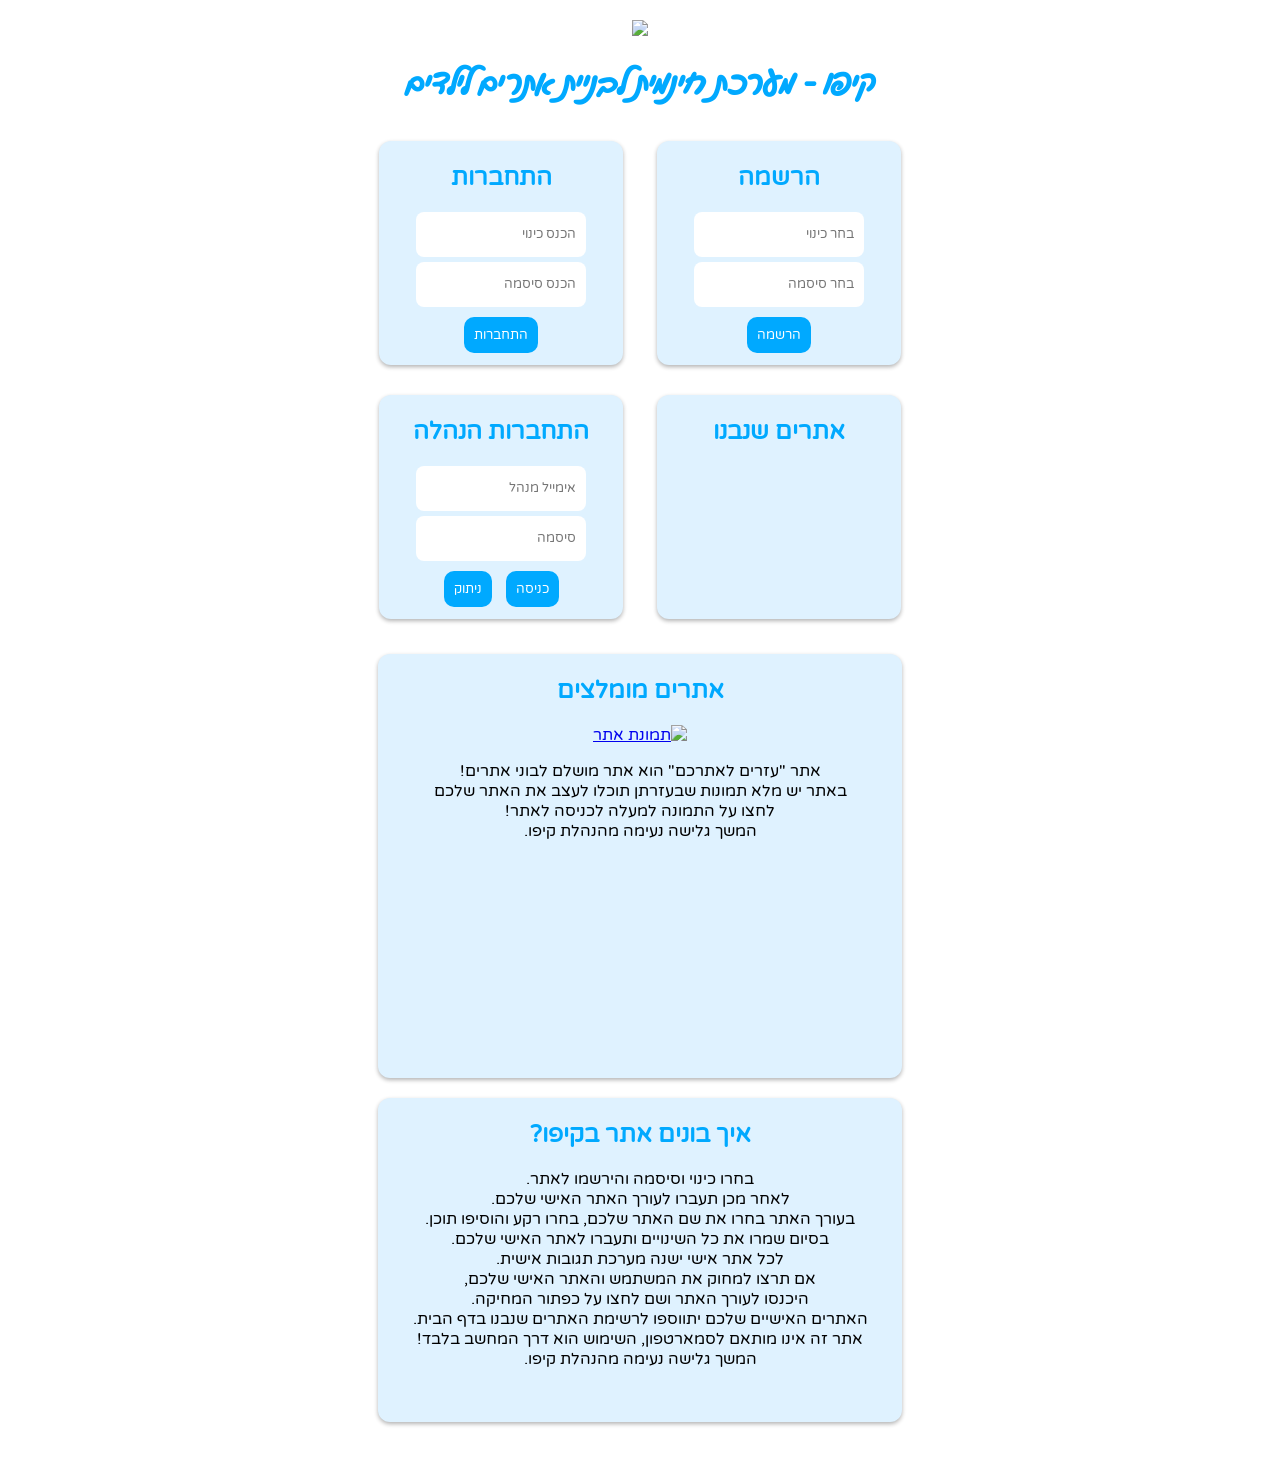
==== index.html @ aa0f4b18 "Update index.html" ====
<!DOCTYPE html>
<html dir="rtl" lang="he">

<head>

 <meta name="google-site-verification" content="_WQHm2fwbxRfdCO444hnF-TmCmI2VGxn2IirB89r9Q0" />

<meta charset="UTF-8">

 <title>קיפו - מערכת חינמית לבניית אתרים לילדים</title>
  <meta name="description" content="קיפו היא מערכת חינמית וקלה לשימוש, המאפשרת לילדים ליצור ולנהל אתרים בצורה פשוטה ובטוחה.">
  <meta name="keywords" content="קיפו, יצירת אתרים לילדים, בנתיית אתרים בחינם, קיפו בניית אתרים, קיפו בניית אתרים לילדים, קיפו בניית אתרים לילדים חינם, קיפו מערכת לבניית אתרים, קיפו אתרים, בניית אתרים לילדים, בניית אתר לילדים חינם, אתרי ילדים, אתר לילדים, בניית אתר חינמי, מערכת לילדים">

<meta property="og:title" content="קיפו - מערכת חינמית לבניית אתרים לילדים">
<meta property="og:description" content="קיפו היא מערכת חינמית לבניית אתרים לילדים">
<meta property="og:type" content="website">
<meta property="og:url" content="https://kipo.free.nf/">
  
 <meta name="viewport" content="initial-scale=0.35">

<link rel="stylesheet" href="style.css">

<link href="https://fonts.googleapis.com/css2?family=Varela+Round&family=Gveret+Levin&display=swap" rel="stylesheet">


<style>

body{
font-family:Varela Round;
text-align:center;

background:url(https://i.ibb.co/nMmWgCMg/atar.png);
background-repeat:repeat;
animation:bg 20s linear infinite;
}

@keyframes bg{
from{background-position:0 0}
to{background-position:500px 0}
}

.main{
background:white;
width:600px;
margin:auto;
padding:20px;
}

h1{
font-family:Gveret Levin;
color:#00a9ff;
}

button{
background:#00a9ff;
color:white;
border:none;
padding:10px;
margin:5px;
cursor:pointer;
font-family:'Varela Round', sans-serif;
}

input{
width:150px;
height:35px;
padding:5px 10px;
border:none;
border-radius:8px;
font-family:Varela Round;
margin-bottom:5px;
outline:none;
background-color:white;
color:black;
} 

.box{
border:2px solid transparent;
border-radius:12px;
padding:0px 20px 20px 20px;
margin:15px;
width:200px;
height:200px;
background-color:#dff2ff;
box-shadow:0 2px 4px rgba(0,0,0,0.3);
}

.bigBox{
border:2px solid transparent;
border-radius:12px;
padding:0px 20px 20px 20px;

display:block;
margin:20px auto;

width:480px;
height:400px;

background-color:#dff2ff;
box-shadow:0 2px 4px rgba(0,0,0,0.3);
}



.smallBox{
border:2px solid transparent;
border-radius:12px;
padding:0px 20px 20px 20px;

display:block;
margin:20px auto;

width:480px;
height:300px;

background-color:#dff2ff;
box-shadow:0 2px 4px rgba(0,0,0,0.3);
}




 

 #sites{
max-height:120px;
overflow-y:auto;
}



#kipo{
animation: shake 3s infinite;
}

#kipo:hover{
animation: shake 0.4s infinite;
}

@keyframes shake{

0%{transform:translate(0,0) rotate(0deg)}

10%{transform:translate(-2px,2px) rotate(-2deg)}

20%{transform:translate(2px,-2px) rotate(2deg)}

30%{transform:translate(-2px,2px) rotate(-2deg)}

40%{transform:translate(2px,-2px) rotate(2deg)}

50%{transform:translate(-2px,2px) rotate(-2deg)}

60%{transform:translate(2px,-2px) rotate(2deg)}

70%{transform:translate(-2px,2px) rotate(-1deg)}

80%{transform:translate(2px,-2px) rotate(1deg)}

90%{transform:translate(-1px,1px) rotate(0deg)}

100%{transform:translate(0,0) rotate(0deg)}

}



 

 
</style>

</head>

<body>

<div class="main">

<img id="kipo" src="https://i.ibb.co/XwCp4rC/Kipo.png" width="300">

<h1>
קיפו - מערכת חינמית לבניית אתרים לילדים
</h1>


<div class="box">

<h2>הרשמה</h2>

<input id="regUser" placeholder="בחר כינוי">

<br>

<input type="password" id="regPass" placeholder="בחר סיסמה">

<br>

<button onclick="register()">
הרשמה
</button>

</div>



<div class="box">

<h2>התחברות</h2>


<input id="logUser" placeholder="הכנס כינוי">

<br>

<input type="password" id="logPass" placeholder="הכנס סיסמה">

<br>

<button onclick="login()">
התחברות
</button>

</div>



<div class="box">

<h2>אתרים שנבנו</h2>

<div id="sites"></div>

</div>



<div class="box">

<h2>התחברות הנהלה</h2>

<input id="adminUser" placeholder="אימייל מנהל">

<br>

<input type="password" id="adminPass" placeholder="סיסמה">

<br>

<button onclick="adminLogin()">
כניסה
</button>

<button onclick="logout()">
ניתוק
</button>

</div>


 <div class="bigBox">

 <h2>אתרים מומלצים</h2>

<p>
<a href="https://www.kipo.free.nf/site.html?u=%D7%A2%D7%96%D7%A8%D7%99%D7%9D%20%D7%9C%D7%90%D7%AA%D7%A8%D7%9B%D7%9D">
    <img src="https://i.ibb.co/5g1K01St/image.png" alt="תמונת אתר" width="200" height="200">
</a>
</p>

<p>
אתר "עזרים לאתרכם" הוא אתר מושלם לבוני אתרים!<br>
באתר יש מלא תמונות שבעזרתן תוכלו לעצב את האתר שלכם<br>
לחצו על התמונה למעלה לכניסה לאתר!<br>
המשך גלישה נעימה מהנהלת קיפו.
</p>

</div>



 

<div class="smallBox">

<h2>איך בונים אתר בקיפו?</h2>

<p>
בחרו כינוי וסיסמה והירשמו לאתר.<br>
לאחר מכן תעברו לעורך האתר האישי שלכם.<br>
בעורך האתר בחרו את שם האתר שלכם, בחרו רקע והוסיפו תוכן.<br>
בסיום שמרו את כל השינויים ותעברו לאתר האישי שלכם.<br>
לכל אתר אישי ישנה מערכת תגובות אישית.<br>
אם תרצו למחוק את המשתמש והאתר האישי שלכם,<br>
היכנסו לעורך האתר ושם לחצו על כפתור המחיקה.<br>
האתרים האישיים שלכם יתווספו לרשימת האתרים שנבנו בדף הבית.<br>
אתר זה אינו מותאם לסמארטפון, השימוש הוא דרך המחשב בלבד!<br>
המשך גלישה נעימה מהנהלת קיפו.
</p>

 </div>



 
  
</div>



<script type="module">

import {
db,
doc,
setDoc,
getDoc,
collection,
getDocs,
deleteDoc
} from "./firebase.js";



window.register = async function(){

let u = regUser.value.trim();
let p = regPass.value.trim();

if(!u || !p){
alert("צריך שם וסיסמה");
return;
}

await setDoc(
doc(db,"users",u),
{password:p}
);

localStorage.setItem("user",u);

alert("נרשמת");

location.href="editor.html";

};



window.login = async function(){

let u = logUser.value.trim();
let p = logPass.value.trim();

let snap = await getDoc(
doc(db,"users",u)
);

if(!snap.exists()){
alert("לא קיים");
return;
}

if(snap.data().password != p){
alert("סיסמה שגויה");
return;
}

localStorage.setItem("user",u);

location.href="editor.html";

};



import {
getAuth,
signInWithEmailAndPassword
} from "https://www.gstatic.com/firebasejs/10.12.2/firebase-auth.js";

const auth = getAuth();

window.adminLogin = function () {

let email = adminUser.value;
let pass = adminPass.value;

signInWithEmailAndPassword(auth, email, pass)

.then(() => {

localStorage.admin = "yes";

alert("מנהל התחבר");

loadSites();

})

.catch(() => {

alert("אימייל או סיסמה שגויים");

});

};



window.logout=function(){

localStorage.clear();

location.reload();

};



async function loadSites(){

sites.innerHTML="";

let q = await getDocs(
collection(db,"sites")
);

q.forEach(d=>{

let u=d.id;

let div=document.createElement("div");

div.innerHTML=
d.data().name+
" <button>כניסה</button>";

div.querySelector("button").onclick=()=>{

location="site.html?u="+u;

};

if(localStorage.admin){

let del=document.createElement("button");

del.innerText="מחק";

del.onclick=async()=>{

await deleteDoc(doc(db,"sites",u));
await deleteDoc(doc(db,"users",u));

loadSites();

};

div.appendChild(del);

}

sites.appendChild(div);

});

}

loadSites();

</script>

 

</body>

</html>
---- style.css ----
body{
margin:0;
font-family:'Varela Round', sans-serif;
text-align:center;
overflow-x:hidden;
}


/* רקע זז */

body::before{
content:"";
position:fixed;
top:0;
left:0;
width:200%;
height:100%;
background:url("https://i.ibb.co/nMmWgCMg/atar.png");
background-repeat:repeat;
animation:bgmove 20s linear infinite;
z-index:-1;
}

@keyframes bgmove{
0%{transform:translateX(0);}
100%{transform:translateX(-50%);}
}


.main{

width:900px;
margin:auto;
background:white;
margin-top:40px;
padding:20px;
border-radius:20px;

}


h1,h2,h3{
color:#00a9ff;
}


button{

background:#00a9ff;
color:white;
border:none;
padding:10px;
border-radius:10px;
cursor:pointer;
font-family:'Varela Round', sans-serif;


}

button:hover{
    background:#29B3FF;
}


.box{

border:2px solid #00a9ff;
padding:10px;
margin:10px;
display:inline-block;
width:250px;
vertical-align:top;
height:160px;
overflow:hidden;

}










/* ===== תיקוני עורך ואתר אישי ===== */

.ql-font-VarelaRound{
font-family:"Varela Round";
}

.ql-font-GveretLevin{
font-family:"Gveret Levin";
}

.ql-size-8px{font-size:8px;}
.ql-size-10px{font-size:10px;}
.ql-size-12px{font-size:12px;}
.ql-size-14px{font-size:14px;}
.ql-size-16px{font-size:16px;}
.ql-size-18px{font-size:18px;}
.ql-size-24px{font-size:24px;}
.ql-size-32px{font-size:32px;}
.ql-size-48px{font-size:48px;}
.ql-size-60px{font-size:60px;}
.ql-size-72px{font-size:72px;}


/* צדדים באתר אישי */

.side{

position:fixed;
top:0;
bottom:0;
width:200px;
background-size:200px;
background-repeat:repeat;
z-index:-1;

}

#left{left:0;}
#right{right:0;}



#sites{

max-height:140px;
overflow-y:auto;

}





/* הצגת מספרים במקום Normal בגודל פונט */

.ql-snow .ql-picker.ql-size .ql-picker-item::before {
content: attr(data-value);
}

.ql-snow .ql-picker.ql-size .ql-picker-label::before {
content: attr(data-value);
}

/* אם אין value (ברירת מחדל) */

.ql-snow .ql-picker.ql-size .ql-picker-item[data-value="false"]::before,
.ql-snow .ql-picker.ql-size .ql-picker-label[data-value="false"]::before {
content: "16";
}
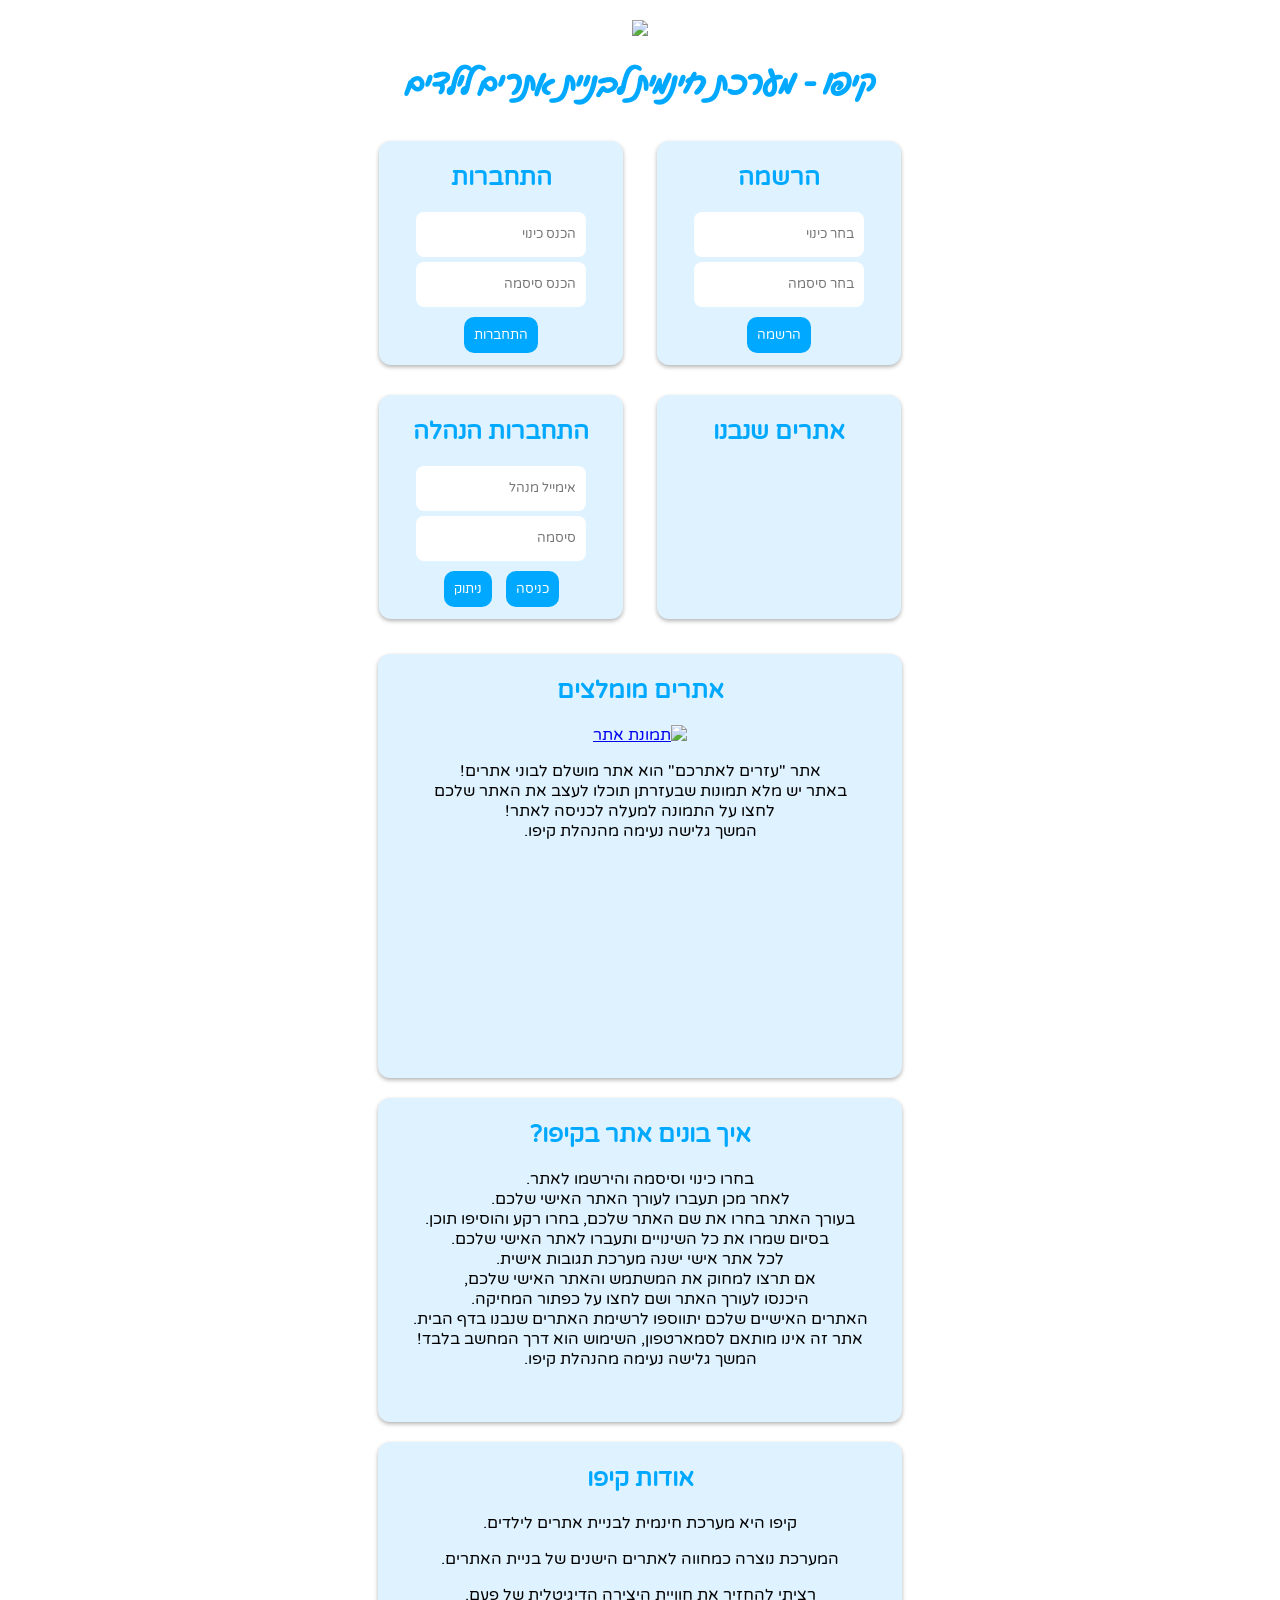
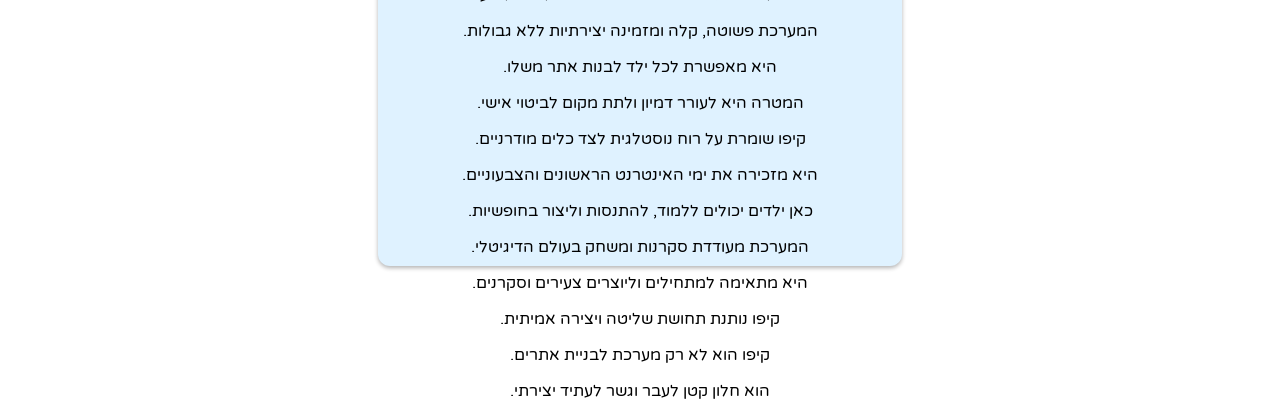
==== commit 2adac7eb: "Update index.html" ====
--- a/index.html
+++ b/index.html
@@ -301,6 +301,29 @@
 
 
 
+
+<div class="bigBox">
+  <h2>אודות קיפו</h2>
+  <p>קיפו היא מערכת חינמית לבניית אתרים לילדים.</p>
+  <p>המערכת נוצרה כמחווה לאתרים הישנים של בניית האתרים.</p>
+  <p>רציתי להחזיר את חוויית היצירה הדיגיטלית של פעם.</p>
+  <p>המערכת פשוטה, קלה ומזמינה יצירתיות ללא גבולות.</p>
+  <p>היא מאפשרת לכל ילד לבנות אתר משלו.</p>
+  <p>המטרה היא לעורר דמיון ולתת מקום לביטוי אישי.</p>
+  <p>קיפו שומרת על רוח נוסטלגית לצד כלים מודרניים.</p>
+  <p>היא מזכירה את ימי האינטרנט הראשונים והצבעוניים.</p>
+  <p>כאן ילדים יכולים ללמוד, להתנסות וליצור בחופשיות.</p>
+  <p>המערכת מעודדת סקרנות ומשחק בעולם הדיגיטלי.</p>
+  <p>היא מתאימה למתחילים וליוצרים צעירים וסקרנים.</p>
+  <p>קיפו נותנת תחושת שליטה ויצירה אמיתית.</p>
+  <p>קיפו הוא לא רק מערכת לבניית אתרים.</p>
+  <p>הוא חלון קטן לעבר וגשר לעתיד יצירתי.</p>
+</div>
+
+
+
+
+ 
  
   
 </div>
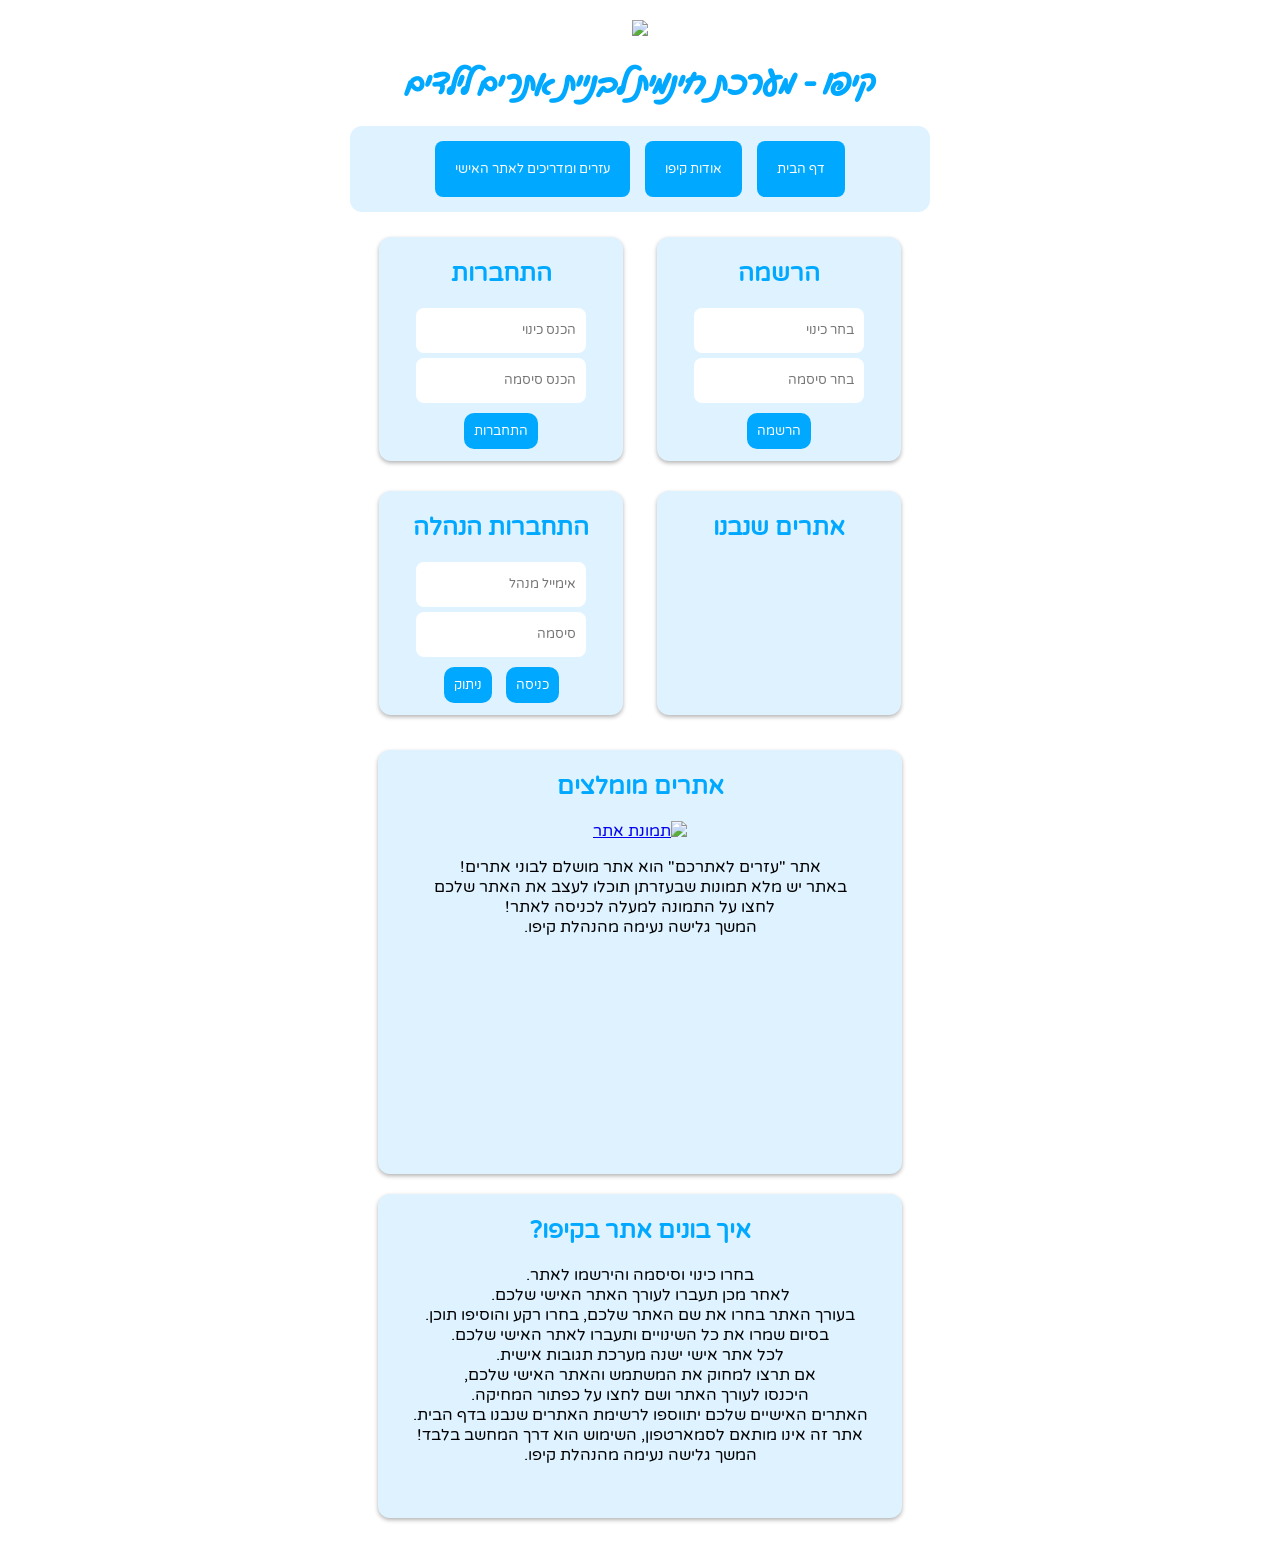
==== commit 03c9e08c: "Update index.html" ====
--- a/index.html
+++ b/index.html
@@ -165,6 +165,41 @@
 
 
 
+
+.menu{
+margin:10px;
+padding:10px;
+background:#dff2ff;
+border-radius:12px;
+
+display:flex;
+justify-content:center;
+gap:5px;
+flex-wrap:wrap;
+}
+
+.menu button{
+background:#00a9ff;
+color:white;
+border:none;
+padding:20px;
+cursor:pointer;
+font-family:'Varela Round', sans-serif;
+border-radius:8px;
+transition:0.2s;
+}
+
+.menu button:hover{
+background:#0086cc;
+transform:scale(1.05);
+}
+
+
+
+
+
+
+
  
 
  
@@ -183,6 +218,37 @@
 </h1>
 
 
+
+
+
+
+<div class="menu">
+
+<button onclick="location.href='index.html'">
+דף הבית
+</button>
+
+<button onclick="location.href='about.html'">
+אודות קיפו
+</button>
+
+<button onclick="location.href='help.html'">
+עזרים ומדריכים לאתר האישי
+</button>
+
+</div>
+
+
+
+
+
+
+
+
+
+
+
+ 
 <div class="box">
 
 <h2>הרשמה</h2>
@@ -299,31 +365,6 @@
 
  </div>
 
-
-
-
-<div class="bigBox">
-  <h2>אודות קיפו</h2>
-  <p>קיפו היא מערכת חינמית לבניית אתרים לילדים.</p>
-  <p>המערכת נוצרה כמחווה לאתרים הישנים של בניית האתרים.</p>
-  <p>רציתי להחזיר את חוויית היצירה הדיגיטלית של פעם.</p>
-  <p>המערכת פשוטה, קלה ומזמינה יצירתיות ללא גבולות.</p>
-  <p>היא מאפשרת לכל ילד לבנות אתר משלו.</p>
-  <p>המטרה היא לעורר דמיון ולתת מקום לביטוי אישי.</p>
-  <p>קיפו שומרת על רוח נוסטלגית לצד כלים מודרניים.</p>
-  <p>היא מזכירה את ימי האינטרנט הראשונים והצבעוניים.</p>
-  <p>כאן ילדים יכולים ללמוד, להתנסות וליצור בחופשיות.</p>
-  <p>המערכת מעודדת סקרנות ומשחק בעולם הדיגיטלי.</p>
-  <p>היא מתאימה למתחילים וליוצרים צעירים וסקרנים.</p>
-  <p>קיפו נותנת תחושת שליטה ויצירה אמיתית.</p>
-  <p>קיפו הוא לא רק מערכת לבניית אתרים.</p>
-  <p>הוא חלון קטן לעבר וגשר לעתיד יצירתי.</p>
-</div>
-
-
-
-
- 
  
   
 </div>
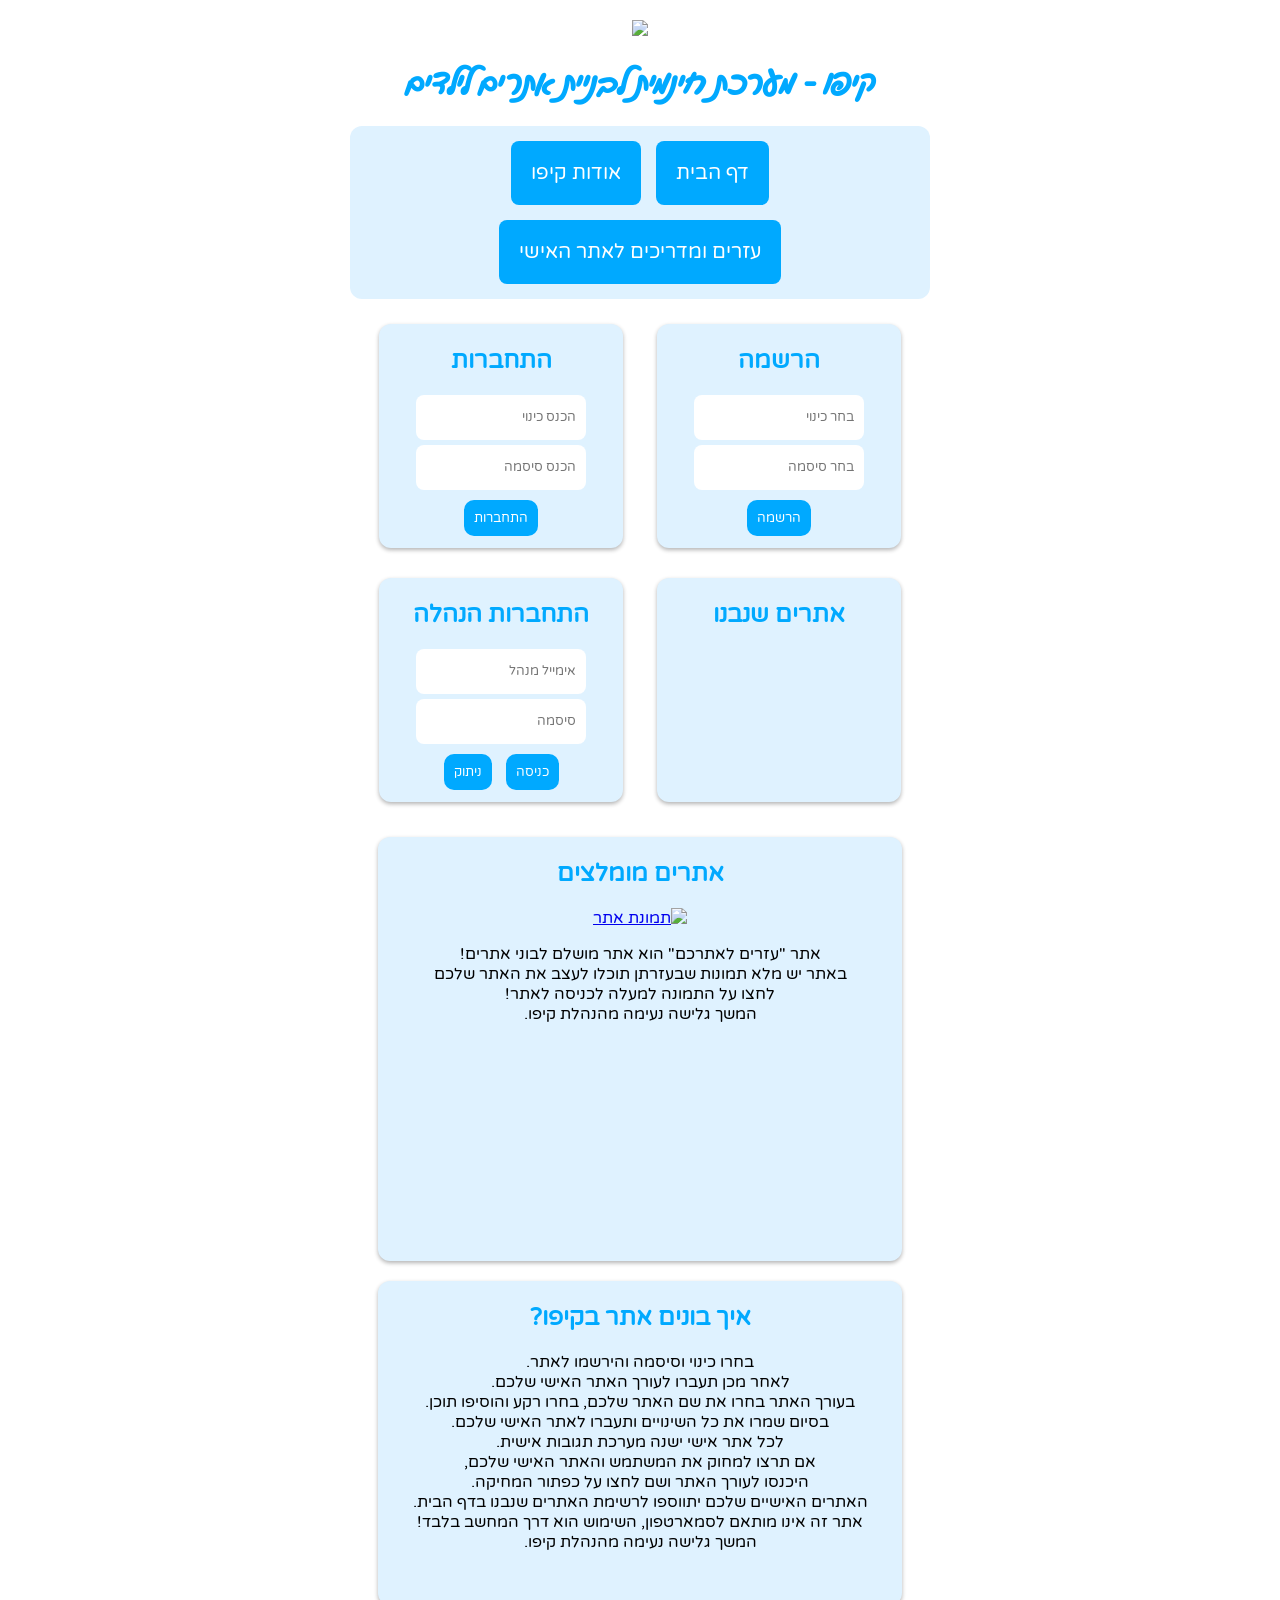
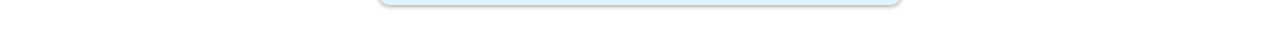
==== commit bfd1aee4: "Update index.html" ====
--- a/index.html
+++ b/index.html
@@ -185,6 +185,7 @@
 padding:20px;
 cursor:pointer;
 font-family:'Varela Round', sans-serif;
+font-size:20px; 
 border-radius:8px;
 transition:0.2s;
 }
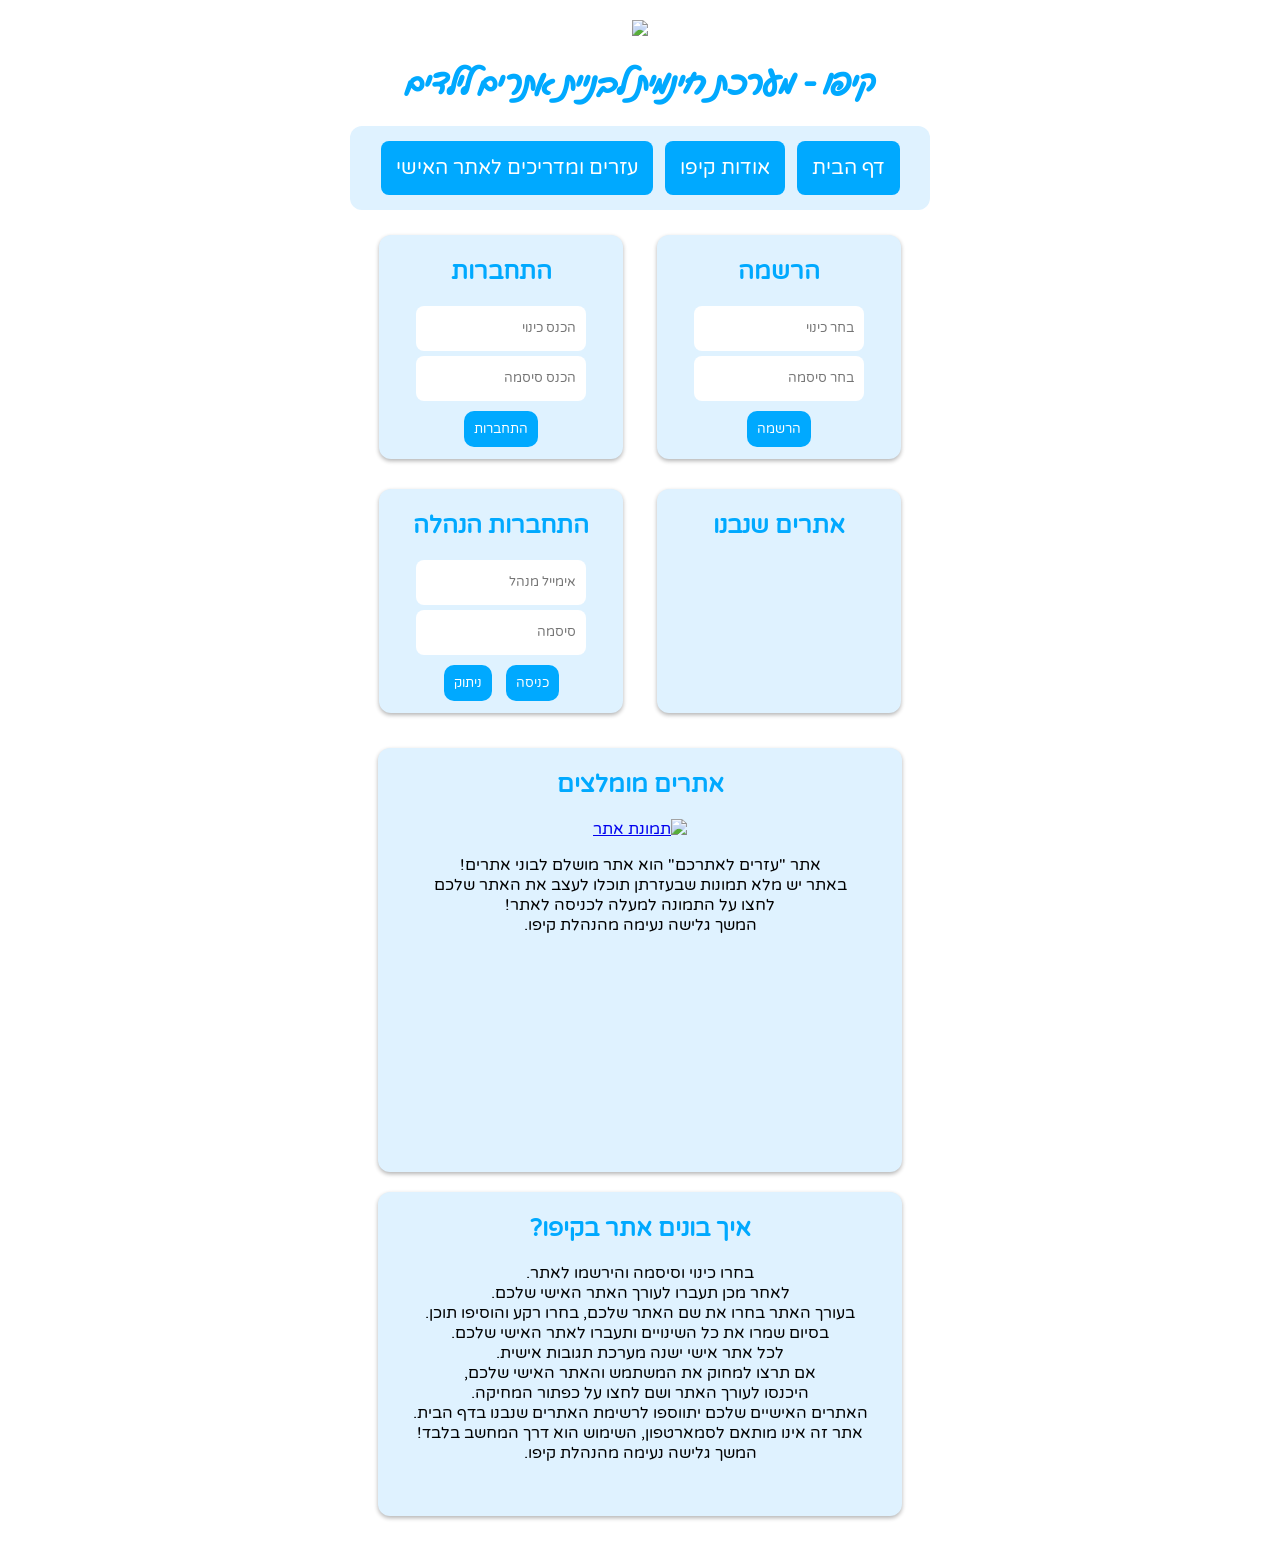
==== commit f87a8344: "Update index.html" ====
--- a/index.html
+++ b/index.html
@@ -174,7 +174,7 @@
 
 display:flex;
 justify-content:center;
-gap:5px;
+gap:2px;
 flex-wrap:wrap;
 }
 
@@ -182,7 +182,7 @@
 background:#00a9ff;
 color:white;
 border:none;
-padding:20px;
+padding:15px;
 cursor:pointer;
 font-family:'Varela Round', sans-serif;
 font-size:20px; 
@@ -191,7 +191,7 @@
 }
 
 .menu button:hover{
-background:#0086cc;
+background:#9eddff;
 transform:scale(1.05);
 }
 
